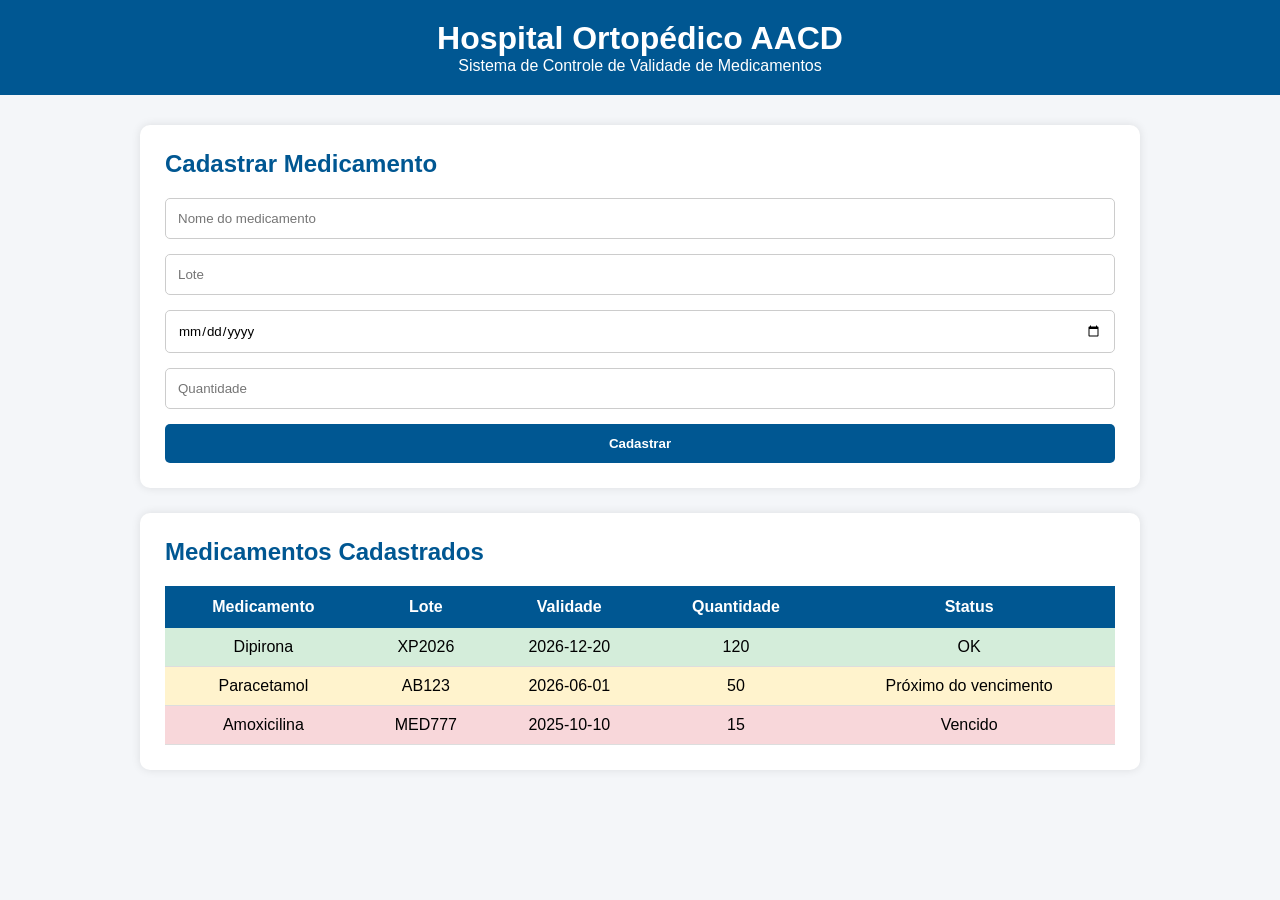
==== index.html @ 0972b0e0 "Controle de Validade de Medicamentos" ====
<!DOCTYPE html>
<html lang="pt-br">
<head>
    <meta charset="UTF-8">
    <meta name="viewport" content="width=device-width, initial-scale=1.0">
    <title>Controle de Medicamentos - AACD</title>

    <link rel="stylesheet" href="style.css">
</head>
<body>

    <header>
        <h1>Hospital Ortopédico AACD</h1>
        <p>Sistema de Controle de Validade de Medicamentos</p>
    </header>

    <main class="container">

        <section class="formulario">
            <h2>Cadastrar Medicamento</h2>

            <form action="salvar.py" method="POST">

                <input type="text" name="nome" placeholder="Nome do medicamento" required>

                <input type="text" name="lote" placeholder="Lote" required>

                <input type="date" name="validade" required>

                <input type="number" name="quantidade" placeholder="Quantidade" required>

                <button type="submit">Cadastrar</button>

            </form>
        </section>

        <section class="tabela">
            <h2>Medicamentos Cadastrados</h2>

            <table>
                <thead>
                    <tr>
                        <th>Medicamento</th>
                        <th>Lote</th>
                        <th>Validade</th>
                        <th>Quantidade</th>
                        <th>Status</th>
                    </tr>
                </thead>

                <tbody>

                    <!-- EXEMPLOS -->

                    <tr class="ok">
                        <td>Dipirona</td>
                        <td>XP2026</td>
                        <td>2026-12-20</td>
                        <td>120</td>
                        <td>OK</td>
                    </tr>

                    <tr class="proximo">
                        <td>Paracetamol</td>
                        <td>AB123</td>
                        <td>2026-06-01</td>
                        <td>50</td>
                        <td>Próximo do vencimento</td>
                    </tr>

                    <tr class="vencido">
                        <td>Amoxicilina</td>
                        <td>MED777</td>
                        <td>2025-10-10</td>
                        <td>15</td>
                        <td>Vencido</td>
                    </tr>

                </tbody>
            </table>
        </section>

    </main>

</body>
</html>
---- style.css ----
*{
    margin: 0;
    padding: 0;
    box-sizing: border-box;
    font-family: Arial, sans-serif;
}

body{
    background-color: #f4f6f9;
}

header{
    background-color: #005792;
    color: white;
    text-align: center;
    padding: 20px;
}

.container{
    width: 90%;
    max-width: 1000px;
    margin: 30px auto;
}

.formulario,
.tabela{
    background: white;
    padding: 25px;
    border-radius: 10px;
    margin-bottom: 25px;
    box-shadow: 0 0 10px rgba(0,0,0,0.1);
}

h2{
    margin-bottom: 20px;
    color: #005792;
}

form{
    display: flex;
    flex-direction: column;
    gap: 15px;
}

input{
    padding: 12px;
    border: 1px solid #ccc;
    border-radius: 5px;
}

button{
    padding: 12px;
    background-color: #005792;
    color: white;
    border: none;
    border-radius: 5px;
    cursor: pointer;
    font-weight: bold;
}

button:hover{
    background-color: #003f68;
}

table{
    width: 100%;
    border-collapse: collapse;
}

table th{
    background-color: #005792;
    color: white;
    padding: 12px;
}

table td{
    padding: 10px;
    text-align: center;
    border-bottom: 1px solid #ddd;
}

.ok{
    background-color: #d4edda;
}

.proximo{
    background-color: #fff3cd;
}

.vencido{
    background-color: #f8d7da;
}
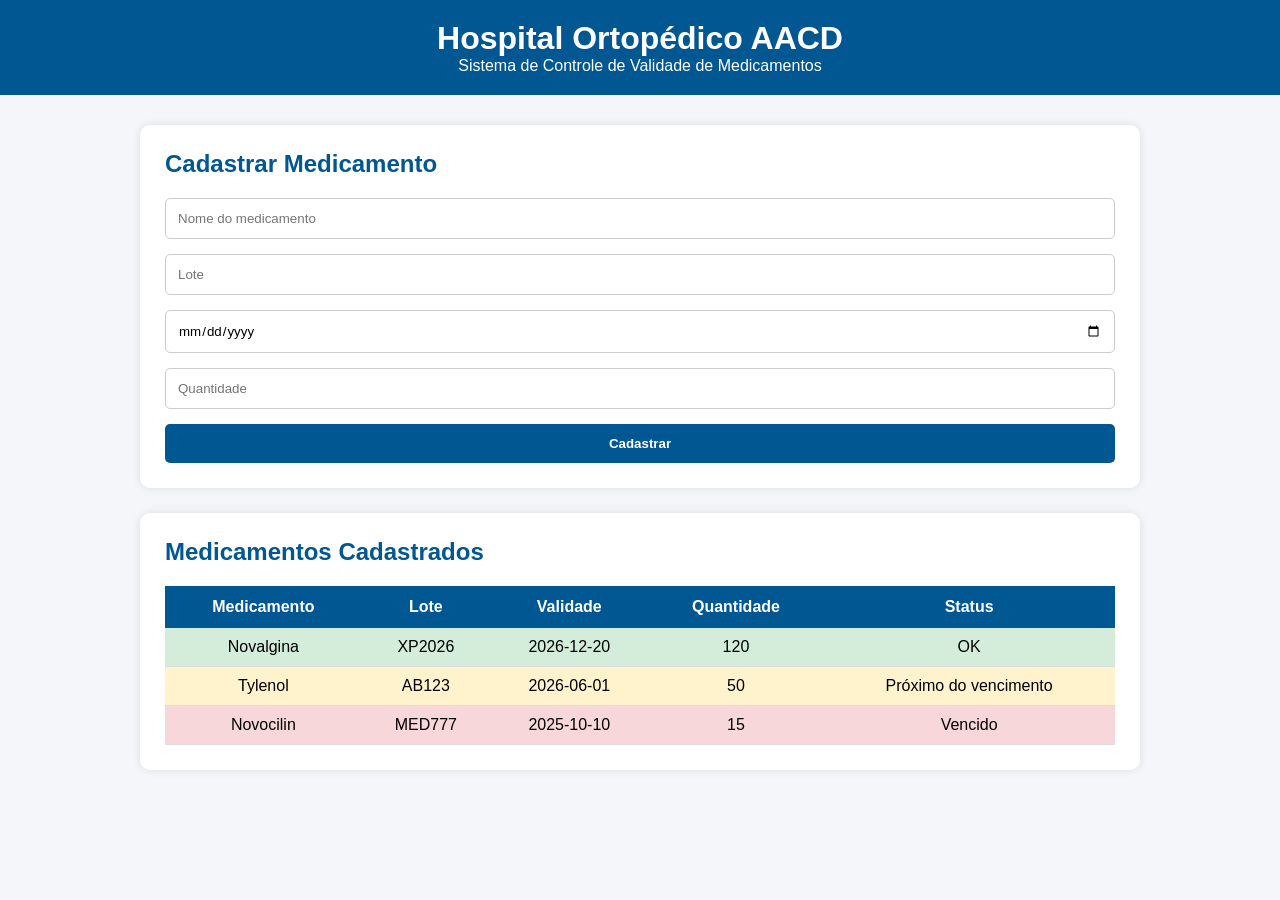
==== commit 11d5d6fc: "Controle de Validade de Medicamentos" ====
--- a/index.html
+++ b/index.html
@@ -53,7 +53,7 @@
                     <!-- EXEMPLOS -->
 
                     <tr class="ok">
-                        <td>Dipirona</td>
+                        <td>Novalgina</td>
                         <td>XP2026</td>
                         <td>2026-12-20</td>
                         <td>120</td>
@@ -61,7 +61,7 @@
                     </tr>
 
                     <tr class="proximo">
-                        <td>Paracetamol</td>
+                        <td>Tylenol</td>
                         <td>AB123</td>
                         <td>2026-06-01</td>
                         <td>50</td>
@@ -69,7 +69,7 @@
                     </tr>
 
                     <tr class="vencido">
-                        <td>Amoxicilina</td>
+                        <td>Novocilin</td>
                         <td>MED777</td>
                         <td>2025-10-10</td>
                         <td>15</td>
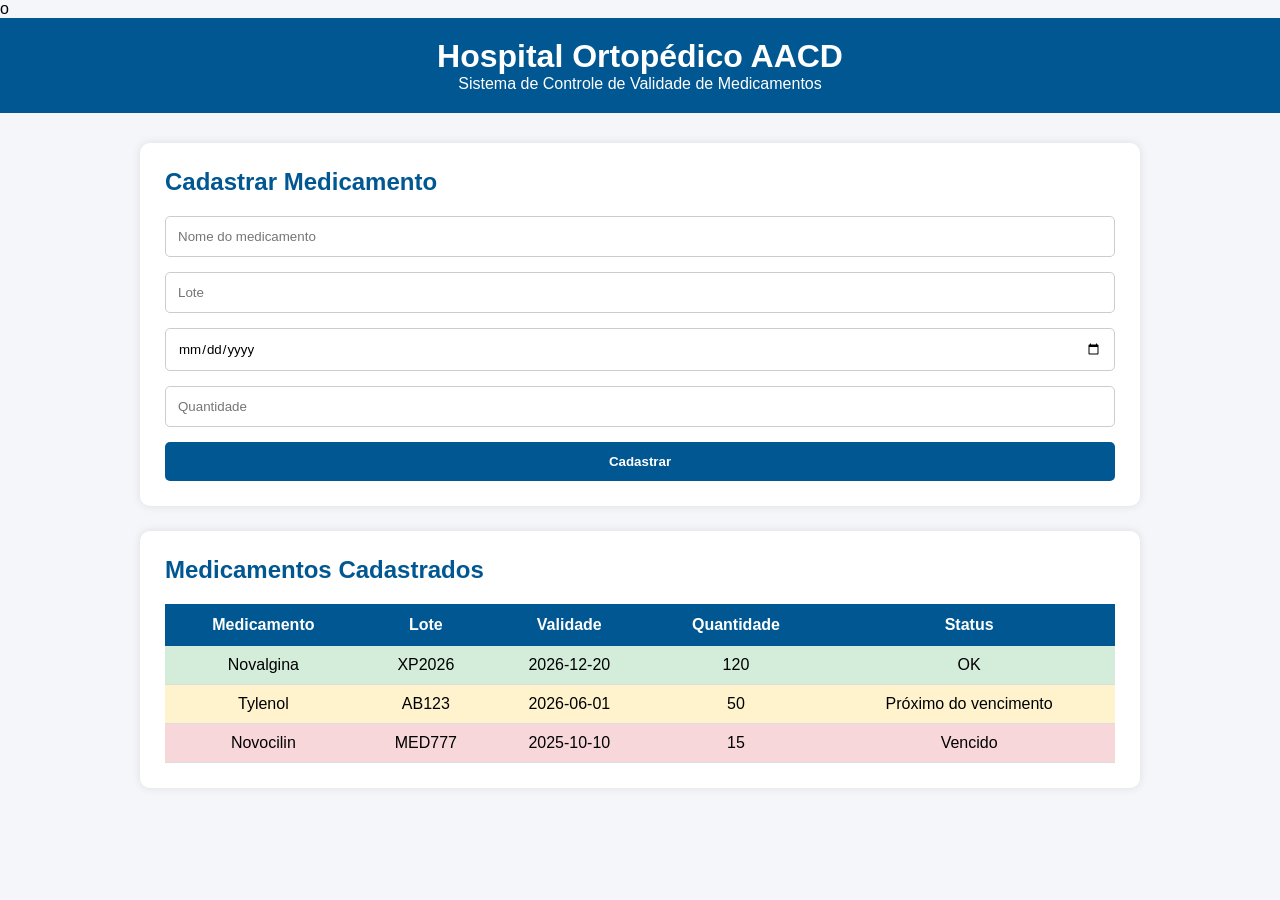
==== commit 74aa0cc6: "Sever em Flask" ====
--- a/index.html
+++ b/index.html
@@ -1,4 +1,4 @@
-<!DOCTYPE html>
+<!DOCTYPE html>o
 <html lang="pt-br">
 <head>
     <meta charset="UTF-8">
